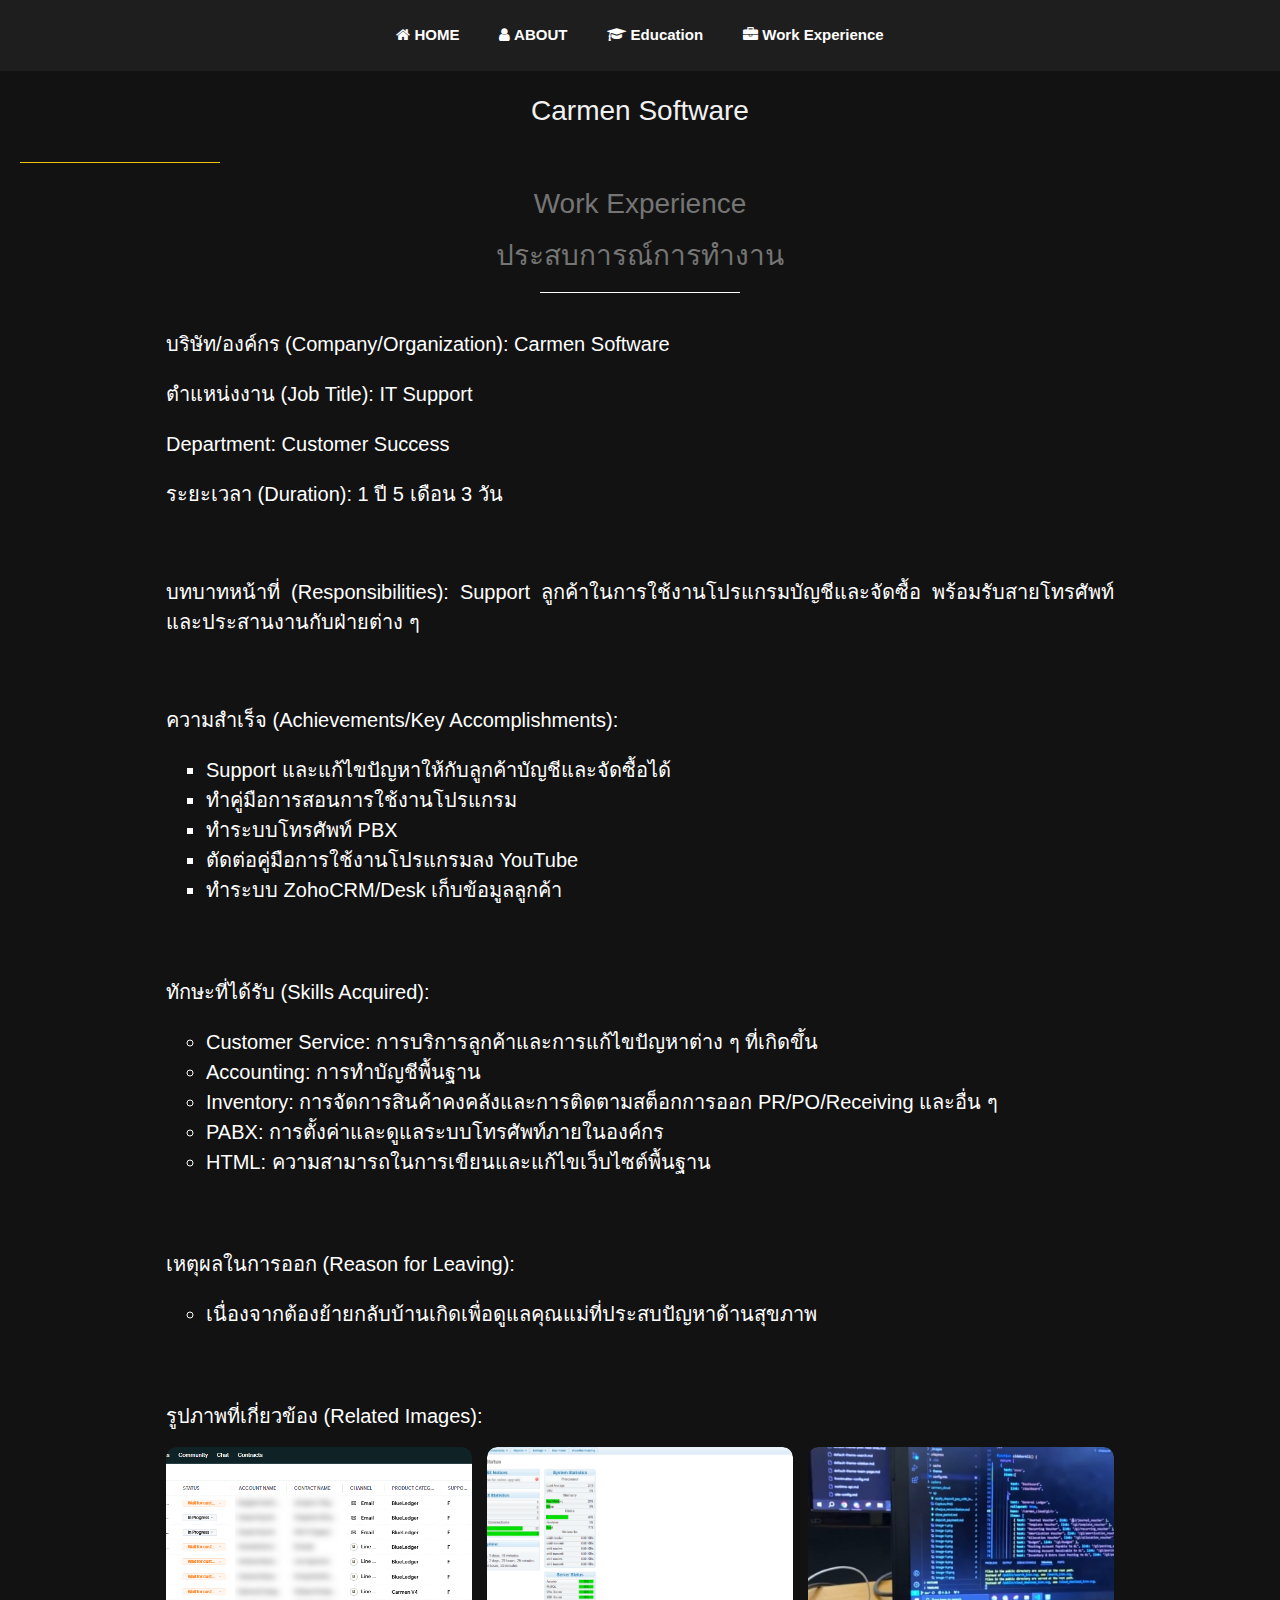
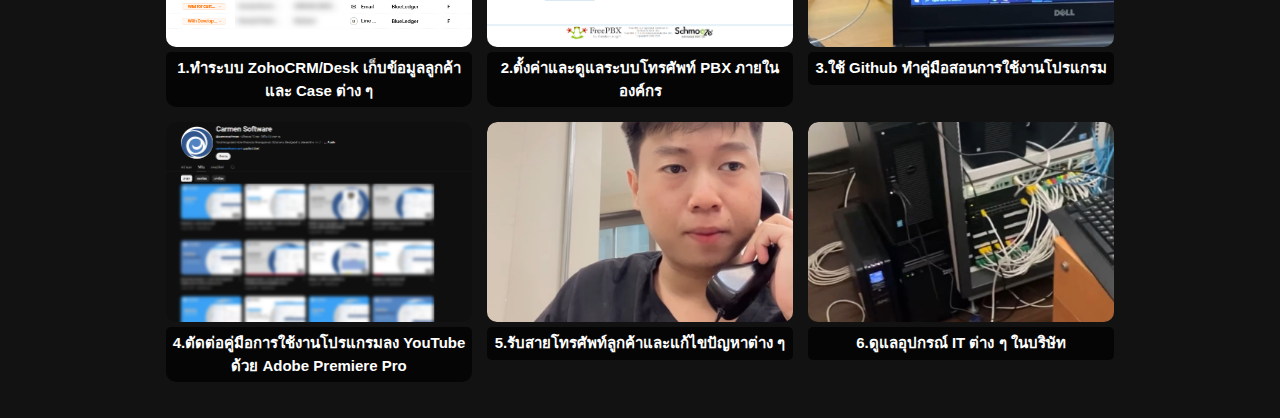
==== index2.html @ cd781f29 "ฟหก" ====
<!DOCTYPE html>
<html lang="th">
<head>
  <meta charset="UTF-8">
  <meta name="viewport" content="width=device-width, initial-scale=1">
  <title>Work Experience</title>
  <link rel="stylesheet" href="https://www.w3schools.com/w3css/4/w3.css">
  <link rel="stylesheet" href="https://cdnjs.cloudflare.com/ajax/libs/font-awesome/4.7.0/css/font-awesome.min.css">
  <style>
    body {
      font-family: "Montserrat", sans-serif;
      background-color: #121212;
      color: white;
      text-align: center;
      padding-top: 60px; /* ป้องกันเนื้อหาถูกบังโดย Navbar */
    }

    /* เมนูนำทาง */
    .navbar {
      width: 100%;
      background-color: #1e1e1e;
      overflow: hidden;
      padding: 10px 0;
      position: fixed;
      top: 0;
      left: 0;
      z-index: 1000;
      display: flex;
      justify-content: center;
    }

    .navbar a {
      color: white;
      padding: 14px 20px;
      text-decoration: none;
      display: inline-block;
      font-weight: bold;
    }

    .navbar a:hover {
      background-color: #f1c40f;
      color: black;
    }

    .experience-section {
      padding: 20px;
    }

    /* ส่วนของการ์ดประสบการณ์ */
    .experience-card {
      background: #1e1e1e;
      padding: 20px;
      border-radius: 10px;
      box-shadow: 0 4px 8px rgba(255, 255, 255, 0.1);
      margin-bottom: 20px;
      transition: transform 0.3s ease, box-shadow 0.3s ease;
    }

    .experience-card:hover {
      transform: translateY(-5px);
      box-shadow: 0 6px 12px rgba(255, 255, 255, 0.2);
    }

    .experience-card h3 {
      color: #f1c40f;
      font-size: 24px;
      margin-bottom: 10px;
    }

    .experience-card p {
      font-size: 16px;
      margin: 5px 0;
    }

    .icon {
      font-size: 40px;
      color: #f1c40f;
      margin-bottom: 10px;
    }

    /* ปุ่มย้อนกลับ */
    .back-button {
      display: inline-block;
      margin-top: 20px;
      padding: 10px 20px;
      background-color: #f1c40f;
      color: black;
      font-weight: bold;
      text-decoration: none;
      border-radius: 5px;
      transition: 0.3s;
    }

    .back-button:hover {
      background-color: #e1b700;
    }

    /* ปรับระยะห่างในหัวข้อ */
    h2 {
      font-size: 28px;
      margin-bottom: 30px;
      line-height: 1.5;
    }

    /* เพิ่มระยะห่างระหว่างภาษาไทยและอังกฤษ */
    .work-heading {
      margin-bottom: 15px;
      text-align: center;
    }

    .work-heading span {
      display: block;
      margin-bottom: 10px;
    }

    .w3-container p {
      font-size: 20px;
      margin-bottom: 16px;
    }

    /* ปรับระยะห่างในมือถือ */
    @media (max-width: 767px) {
      h2 {
        font-size: 22px;
      }
      .w3-container p {
        font-size: 18px;
      }
    }

    /* ปรับรูปภาพ */
    .work-images img {
      width: 80%;
      height: auto;
      margin: 0 auto;
      display: block;
      border-radius: 10px;
      box-shadow: 0 4px 8px rgba(0, 0, 0, 0.1);
    }
    
  </style>
</head>
<body>

  <!-- เมนูนำทาง -->
  <div class="navbar">
    <a href="index.html"><i class="fa fa-home"></i> HOME</a>
    <a href="index.html#about"><i class="fa fa-user"></i> ABOUT</a>
    <a href="index.html#education"><i class="fa fa-graduation-cap"></i> Education</a>
    <a href="index.html#work"><i class="fa fa-briefcase"></i> Work Experience</a>
  </div>

  <div class="experience-section" id="work">
    <h2 class="w3-text-light-grey">Carmen Software</h2>
    <hr style="width: 200px; border-color: #f1c40f;">

    <!-- About Section -->
    <div class="w3-content w3-justify w3-text-grey w3-padding-44" id="about">
      <h2 class="work-heading">
        <span>Work Experience</span>
        <span>ประสบการณ์การทำงาน</span>
      </h2>
      <hr style="width: 200px; border-color: #fff; margin: 0 auto;">

      <div class="w3-container w3-padding-16">
        <p class="w3-text-white">บริษัท/องค์กร (Company/Organization): Carmen Software</p>
        <p class="w3-text-white">ตำแหน่งงาน (Job Title): IT Support</p>
        <p class="w3-text-white">Department: Customer Success</p>
        <p class="w3-text-white">ระยะเวลา (Duration): 1 ปี 5 เดือน 3 วัน</p>
      </div>

      <div class="w3-container w3-padding-16">
        <p class="w3-text-white">บทบาทหน้าที่ (Responsibilities): Support ลูกค้าในการใช้งานโปรแกรมบัญชีและจัดซื้อ พร้อมรับสายโทรศัพท์และประสานงานกับฝ่ายต่าง ๆ</p>
      </div>

      <div class="w3-container w3-padding-16">
        <p class="w3-text-white" style="font-size: 20px;">ความสำเร็จ (Achievements/Key Accomplishments):</p>
        <ul class="w3-text-white" style="font-size: 20px; list-style-type: square; padding-left: 40px;">
          <li>Support และแก้ไขปัญหาให้กับลูกค้าบัญชีและจัดซื้อได้</li>
          <li>ทำคู่มือการสอนการใช้งานโปรแกรม</li>
          <li>ทำระบบโทรศัพท์ PBX</li>
          <li>ตัดต่อคู่มือการใช้งานโปรแกรมลง YouTube</li>
          <li>ทำระบบ ZohoCRM/Desk เก็บข้อมูลลูกค้า</li>
        </ul>
      </div>
      
      <div class="w3-container w3-padding-16">
        <p class="w3-text-white" style="font-size: 20px;">ทักษะที่ได้รับ (Skills Acquired):</p>
        <ul class="w3-text-white" style="font-size: 20px; list-style-type: circle; padding-left: 40px;">
          <li>Customer Service: การบริการลูกค้าและการแก้ไขปัญหาต่าง ๆ ที่เกิดขึ้น</li>
          <li>Accounting: การทำบัญชีพื้นฐาน</li>
          <li>Inventory: การจัดการสินค้าคงคลังและการติดตามสต็อกการออก PR/PO/Receiving และอื่น ๆ</li>
          <li>PABX: การตั้งค่าและดูแลระบบโทรศัพท์ภายในองค์กร</li>
          <li>HTML: ความสามารถในการเขียนและแก้ไขเว็บไซต์พื้นฐาน</li>
        </ul>
      </div>
      
      <div class="w3-container w3-padding-16">
        <p class="w3-text-white" style="font-size: 20px;">เหตุผลในการออก (Reason for Leaving):</p>
        <ul class="w3-text-white" style="font-size: 20px; list-style-type: circle; padding-left: 40px;">
          <li>เนื่องจากต้องย้ายกลับบ้านเกิดเพื่อดูแลคุณแม่ที่ประสบปัญหาด้านสุขภาพ</li>
        </ul>
      </div>

      <div class="w3-container w3-padding-16">
        <p class="w3-text-white" style="font-size: 20px;">รูปภาพที่เกี่ยวข้อง (Related Images):</p>
        <div class="image-gallery">
          <style>
            .image-gallery {
              display: grid;
              grid-template-columns: repeat(auto-fit, minmax(250px, 1fr));
              gap: 15px;
            }
          
            .image-item {
              position: relative;
              cursor: pointer;
              overflow: hidden;
              border-radius: 10px;
              transition: transform 0.3s ease-in-out;
            }
          
            .image-item:hover {
              transform: scale(1.05);
            }
          
            .image-item img {
  width: 100%;
  height: 200px; /* กำหนดความสูงคงที่ */
  object-fit: cover; /* ครอบคลุมพื้นที่โดยไม่เสียสัดส่วน */
  border-radius: 10px;
}

          
            .caption {
              text-align: center;
              padding: 5px;
              font-weight: bold;
              background: rgba(0, 0, 0, 0.7);
              color: white;
              border-radius: 5px;
              margin-top: 5px;
            }
          
            /* Popup */
            .popup {
              display: none;
              position: fixed;
              top: 0;
              left: 0;
              width: 100%;
              height: 100%;
              background: rgba(0, 0, 0, 0.8);
              justify-content: center;
              align-items: center;
            }
          
            .popup img {
              max-width: 80%;
              max-height: 80%;
              border-radius: 10px;
            }
          
            .popup.show {
              display: flex;
            }
          </style>
          
          <div class="image-gallery">
            <div class="image-item" onclick="openPopup('1.png')">
              <img src="1.png" alt="ภาพการทำงาน 1">
              <div class="caption">1.ทำระบบ ZohoCRM/Desk เก็บข้อมูลลูกค้าและ Case ต่าง ๆ</div>
            </div>
            
            <div class="image-item" onclick="openPopup('2.png')">
              <img src="2.png" alt="ภาพการทำงาน 2">
              <div class="caption">2.ตั้งค่าและดูแลระบบโทรศัพท์ PBX ภายในองค์กร</div>
            </div>
          
            <div class="image-item" onclick="openPopup('3.png')">
              <img src="3.png" alt="ภาพการทำงาน 3">
              <div class="caption">3.ใช้ Github ทำคู่มือสอนการใช้งานโปรแกรม</div>
            </div>
          
            <div class="image-item" onclick="openPopup('4.png')">
              <img src="4.png" alt="ภาพการทำงาน 4">
              <div class="caption">4.ตัดต่อคู่มือการใช้งานโปรแกรมลง YouTube ด้วย Adobe Premiere Pro</div>
            </div>
          
            <div class="image-item" onclick="openPopup('5.png')">
              <img src="5.png" alt="ภาพการทำงาน 5">
              <div class="caption">5.รับสายโทรศัพท์ลูกค้าและแก้ไขปัญหาต่าง ๆ</div>
            </div>
          
            <div class="image-item" onclick="openPopup('6.png')">
              <img src="6.png" alt="ภาพการทำงาน 6">
              <div class="caption">6.ดูแลอุปกรณ์ IT ต่าง ๆ ในบริษัท</div>
            </div>
          </div>
          
          <!-- Popup -->
          <div id="popup" class="popup" onclick="closePopup()">
            <img id="popup-img" src="" alt="ภาพขยาย">
          </div>
          
          <script>
            function openPopup(imageSrc) {
              document.getElementById('popup-img').src = imageSrc;
              document.getElementById('popup').classList.add('show');
            }
          
            function closePopup() {
              document.getElementById('popup').classList.remove('show');
            }
          </script>
        

</body>
</html>
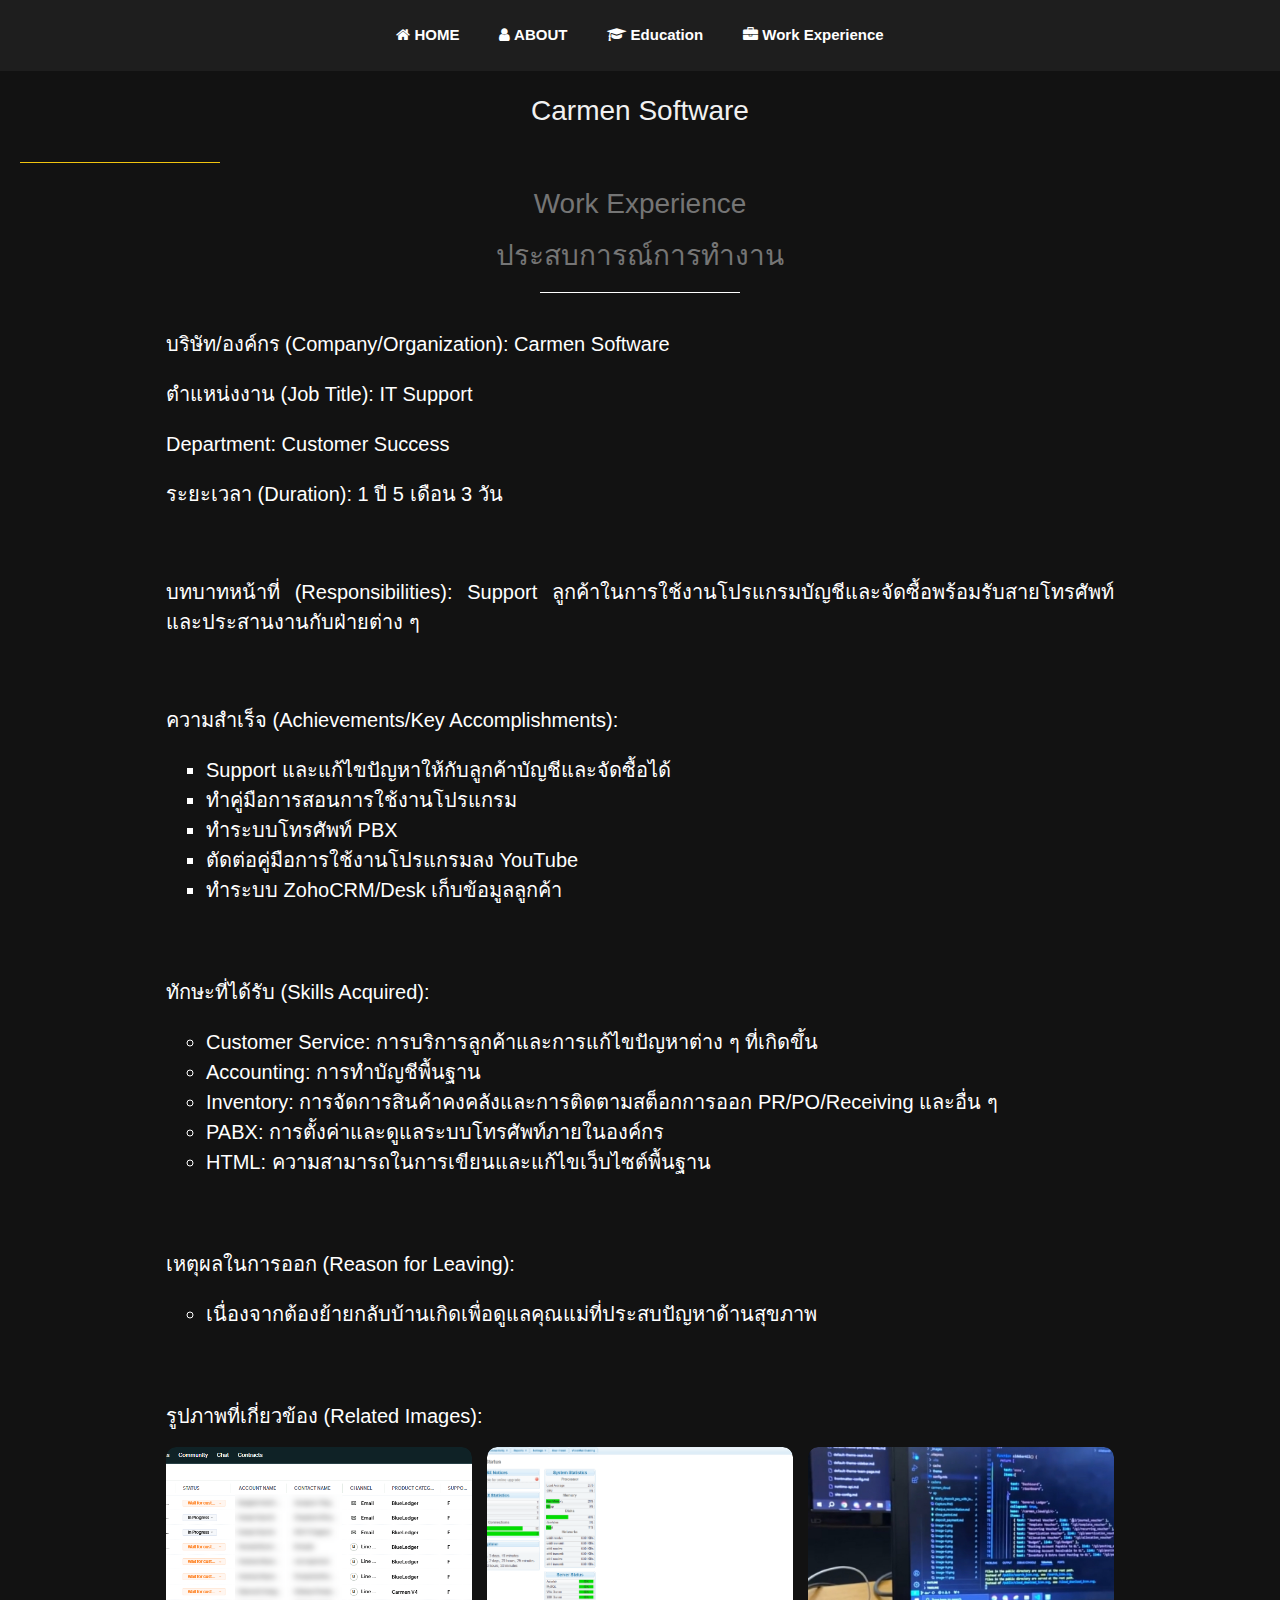
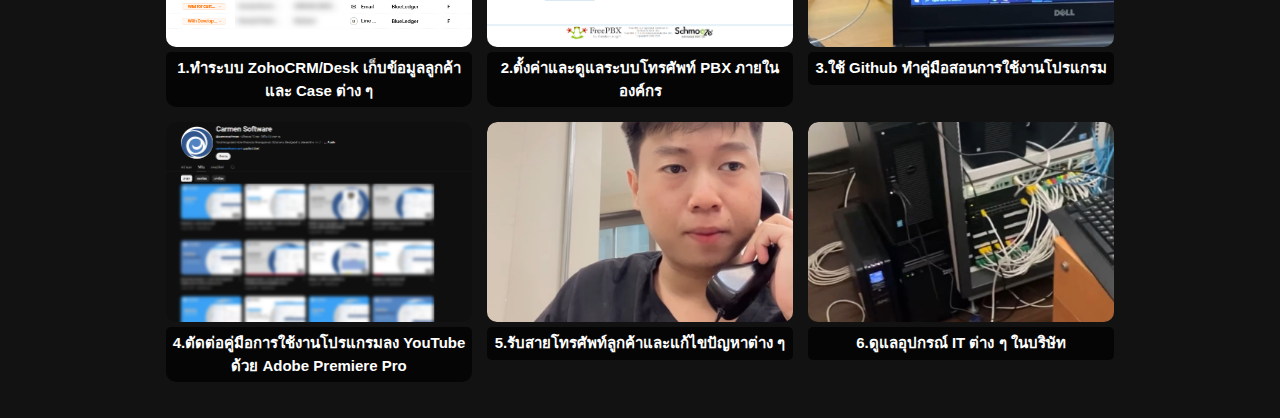
==== commit 2983bebc: "ฟหก" ====
--- a/index2.html
+++ b/index2.html
@@ -118,15 +118,24 @@
       margin-bottom: 16px;
     }
 
-    /* ปรับระยะห่างในมือถือ */
     @media (max-width: 767px) {
-      h2 {
-        font-size: 22px;
-      }
-      .w3-container p {
-        font-size: 18px;
-      }
-    }
+  h2 {
+    font-size: 22px;
+  }
+  .w3-container p {
+    font-size: 18px;
+  }
+  .w3-container ul {
+    padding-left: 20px; /* ลดระยะห่างของรายการ */
+  }
+  .w3-container li {
+    font-size: 18px; /* ปรับขนาดตัวอักษร */
+  }
+  .w3-container li + li {
+    margin-top: 5px; /* เพิ่มระยะห่างระหว่างรายการ */
+  }
+}
+
 
     /* ปรับรูปภาพ */
     .work-images img {
@@ -168,11 +177,9 @@
         <p class="w3-text-white">Department: Customer Success</p>
         <p class="w3-text-white">ระยะเวลา (Duration): 1 ปี 5 เดือน 3 วัน</p>
       </div>
-
-      <div class="w3-container w3-padding-16">
-        <p class="w3-text-white">บทบาทหน้าที่ (Responsibilities): Support ลูกค้าในการใช้งานโปรแกรมบัญชีและจัดซื้อ พร้อมรับสายโทรศัพท์และประสานงานกับฝ่ายต่าง ๆ</p>
-      </div>
-
+      <div class="w3-container w3-padding-16">
+        <p class="w3-text-white">บทบาทหน้าที่ (Responsibilities): Support ลูกค้าในการใช้งานโปรแกรมบัญชีและจัดซื้อพร้อมรับสายโทรศัพท์และประสานงานกับฝ่ายต่าง ๆ</p>
+      </div>
       <div class="w3-container w3-padding-16">
         <p class="w3-text-white" style="font-size: 20px;">ความสำเร็จ (Achievements/Key Accomplishments):</p>
         <ul class="w3-text-white" style="font-size: 20px; list-style-type: square; padding-left: 40px;">
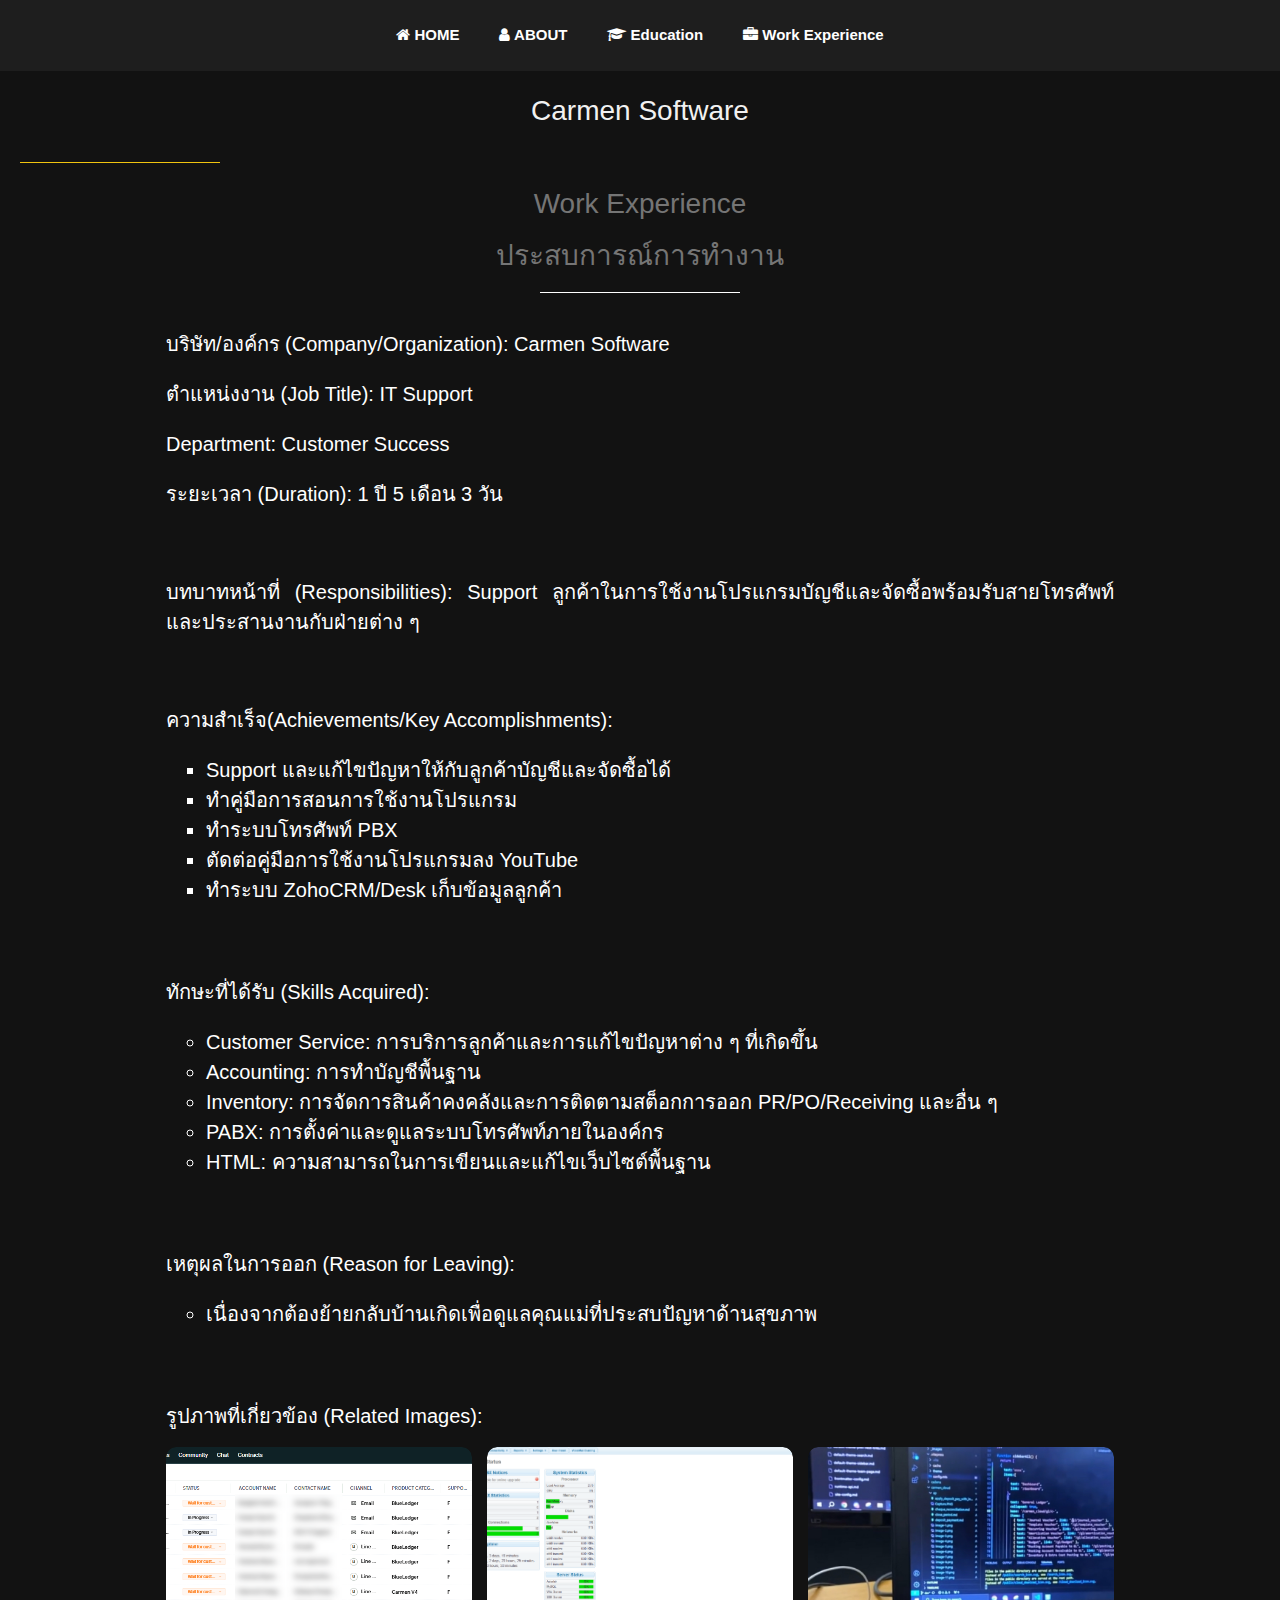
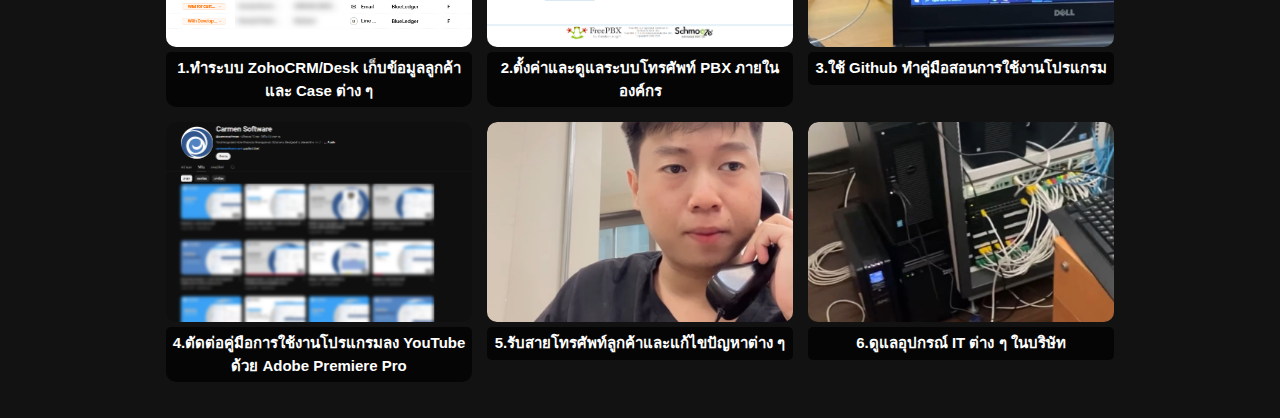
==== commit b78de90c: "ฟหก" ====
--- a/index2.html
+++ b/index2.html
@@ -181,7 +181,7 @@
         <p class="w3-text-white">บทบาทหน้าที่ (Responsibilities): Support ลูกค้าในการใช้งานโปรแกรมบัญชีและจัดซื้อพร้อมรับสายโทรศัพท์และประสานงานกับฝ่ายต่าง ๆ</p>
       </div>
       <div class="w3-container w3-padding-16">
-        <p class="w3-text-white" style="font-size: 20px;">ความสำเร็จ (Achievements/Key Accomplishments):</p>
+        <p class="w3-text-white" style="font-size: 20px;">ความสำเร็จ(Achievements/Key Accomplishments):</p>
         <ul class="w3-text-white" style="font-size: 20px; list-style-type: square; padding-left: 40px;">
           <li>Support และแก้ไขปัญหาให้กับลูกค้าบัญชีและจัดซื้อได้</li>
           <li>ทำคู่มือการสอนการใช้งานโปรแกรม</li>
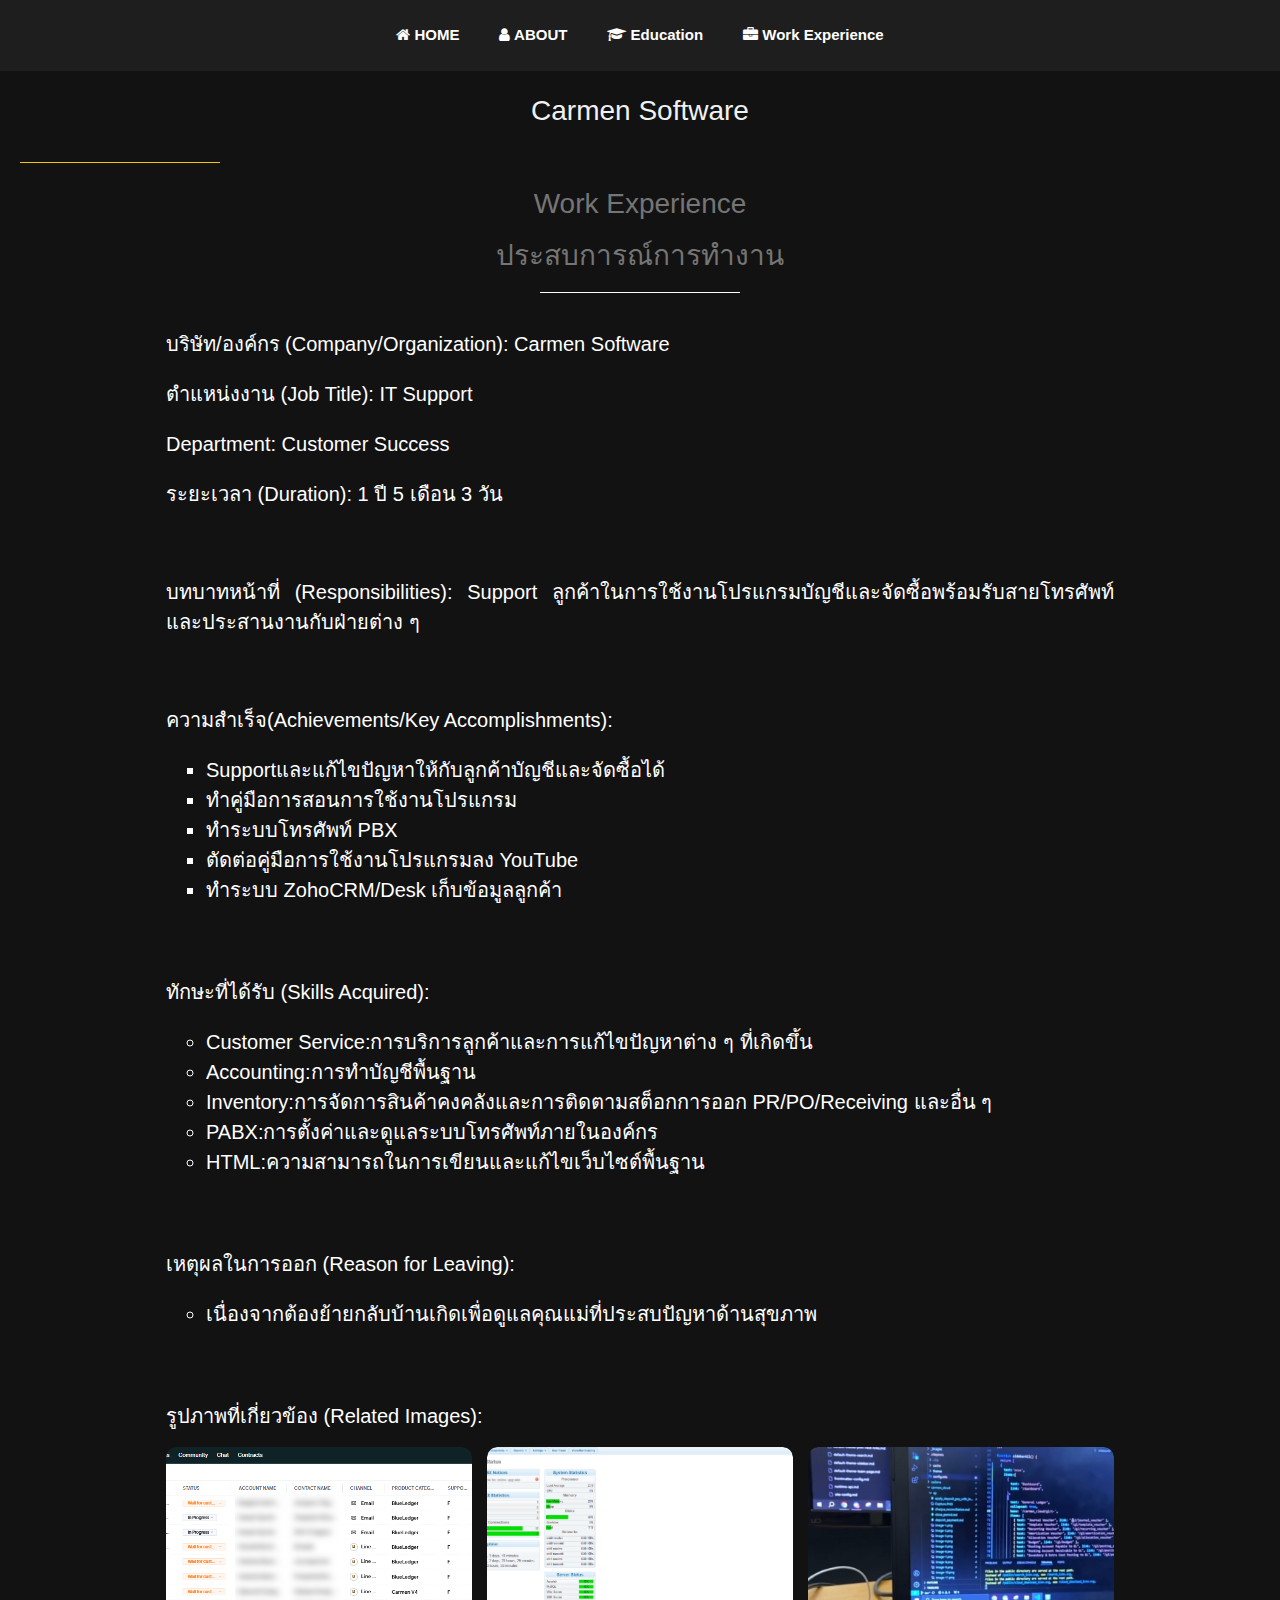
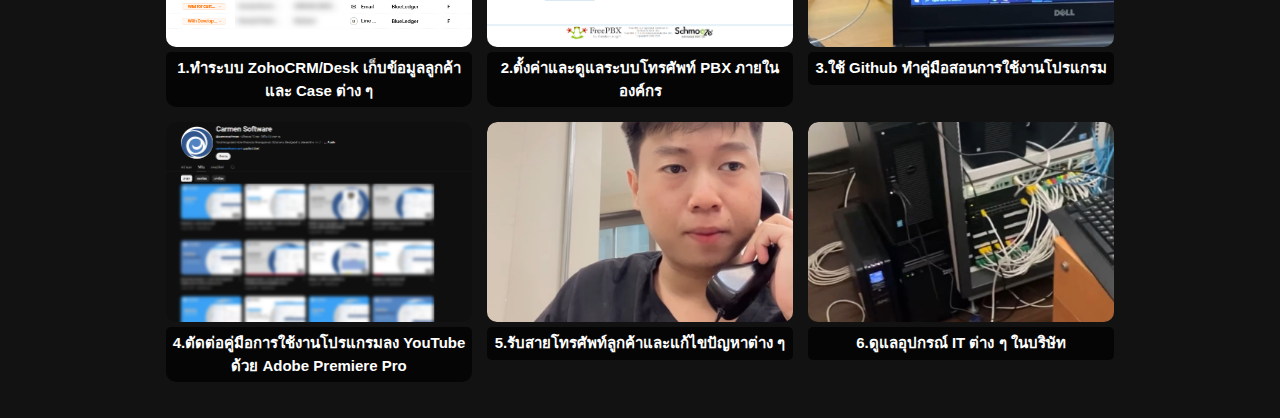
==== commit c81395d7: "ฟหก" ====
--- a/index2.html
+++ b/index2.html
@@ -183,7 +183,7 @@
       <div class="w3-container w3-padding-16">
         <p class="w3-text-white" style="font-size: 20px;">ความสำเร็จ(Achievements/Key Accomplishments):</p>
         <ul class="w3-text-white" style="font-size: 20px; list-style-type: square; padding-left: 40px;">
-          <li>Support และแก้ไขปัญหาให้กับลูกค้าบัญชีและจัดซื้อได้</li>
+          <li>Supportและแก้ไขปัญหาให้กับลูกค้าบัญชีและจัดซื้อได้</li>
           <li>ทำคู่มือการสอนการใช้งานโปรแกรม</li>
           <li>ทำระบบโทรศัพท์ PBX</li>
           <li>ตัดต่อคู่มือการใช้งานโปรแกรมลง YouTube</li>
@@ -194,11 +194,11 @@
       <div class="w3-container w3-padding-16">
         <p class="w3-text-white" style="font-size: 20px;">ทักษะที่ได้รับ (Skills Acquired):</p>
         <ul class="w3-text-white" style="font-size: 20px; list-style-type: circle; padding-left: 40px;">
-          <li>Customer Service: การบริการลูกค้าและการแก้ไขปัญหาต่าง ๆ ที่เกิดขึ้น</li>
-          <li>Accounting: การทำบัญชีพื้นฐาน</li>
-          <li>Inventory: การจัดการสินค้าคงคลังและการติดตามสต็อกการออก PR/PO/Receiving และอื่น ๆ</li>
-          <li>PABX: การตั้งค่าและดูแลระบบโทรศัพท์ภายในองค์กร</li>
-          <li>HTML: ความสามารถในการเขียนและแก้ไขเว็บไซต์พื้นฐาน</li>
+          <li>Customer Service:การบริการลูกค้าและการแก้ไขปัญหาต่าง ๆ ที่เกิดขึ้น</li>
+          <li>Accounting:การทำบัญชีพื้นฐาน</li>
+          <li>Inventory:การจัดการสินค้าคงคลังและการติดตามสต็อกการออก PR/PO/Receiving และอื่น ๆ</li>
+          <li>PABX:การตั้งค่าและดูแลระบบโทรศัพท์ภายในองค์กร</li>
+          <li>HTML:ความสามารถในการเขียนและแก้ไขเว็บไซต์พื้นฐาน</li>
         </ul>
       </div>
       
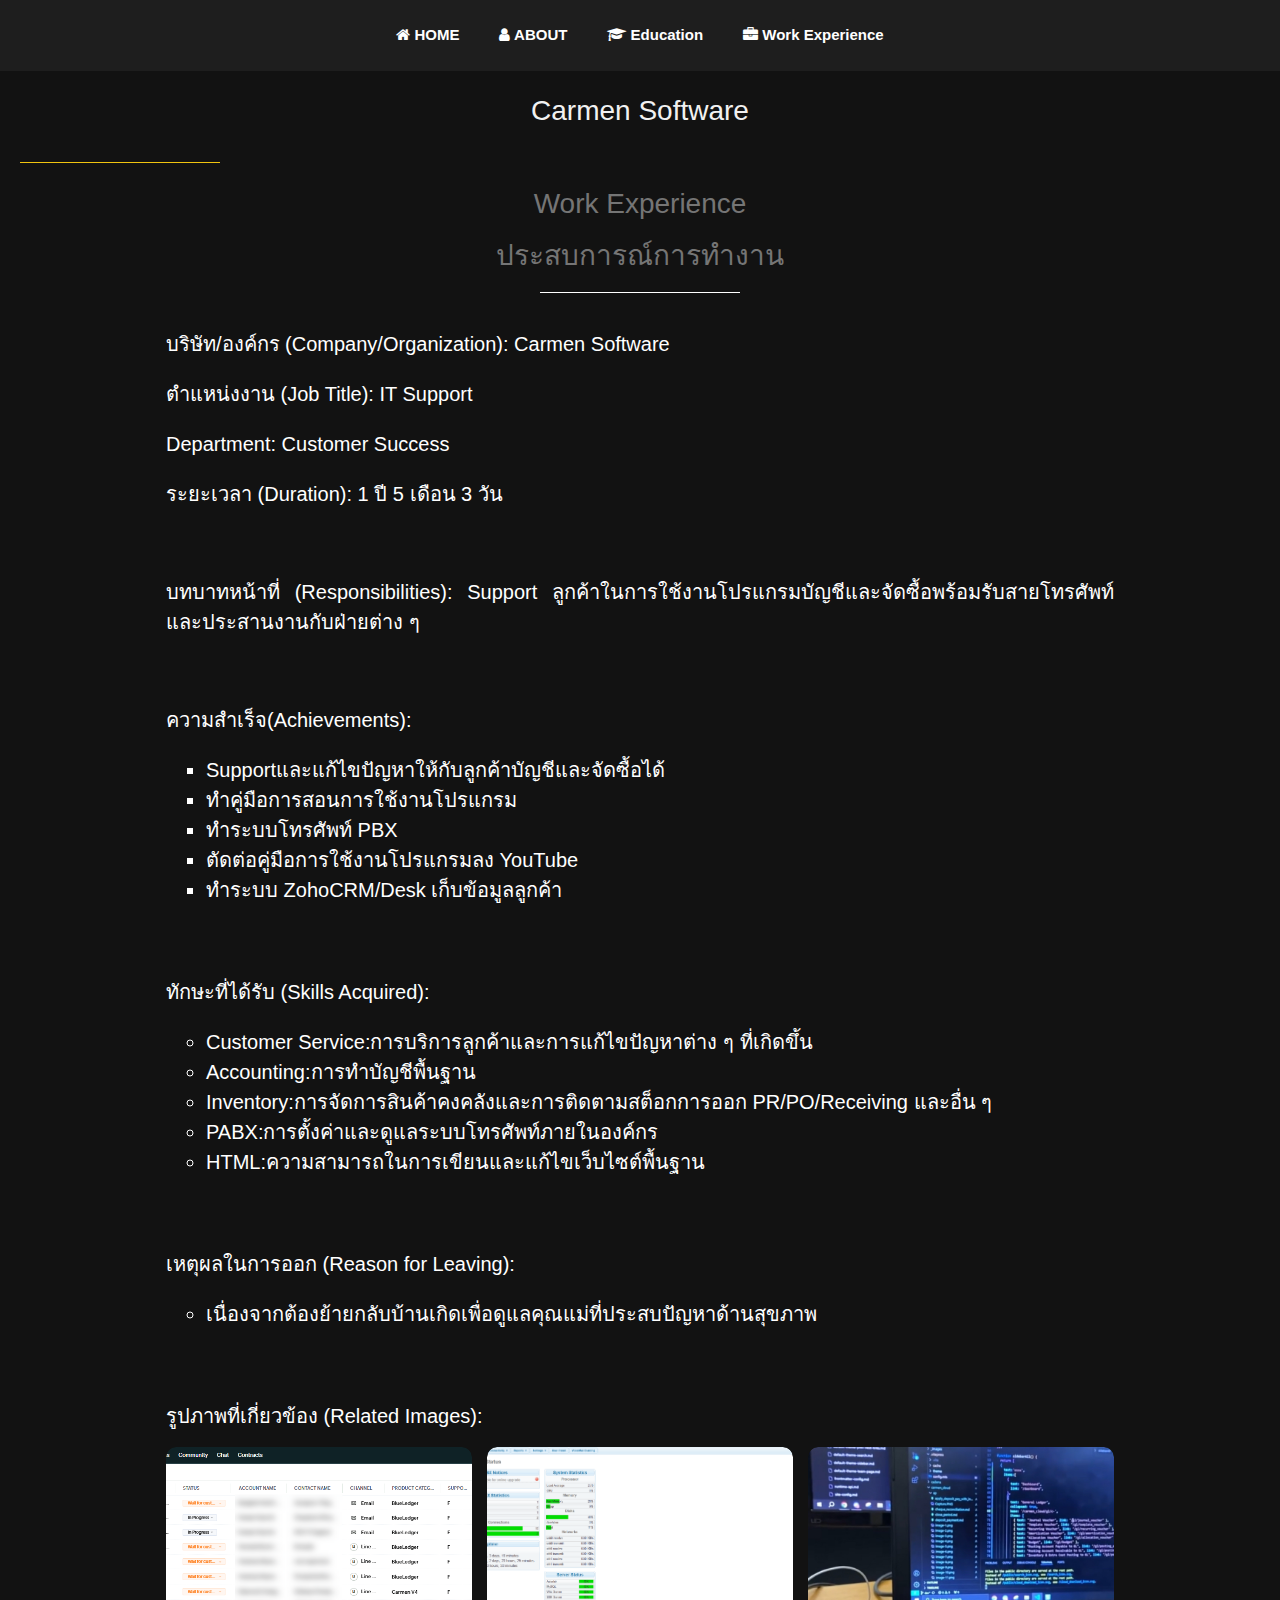
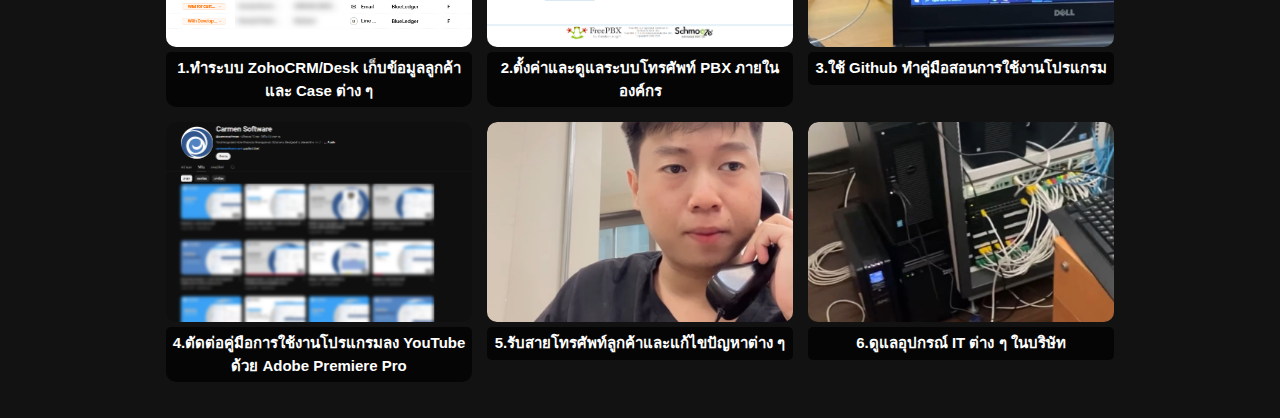
==== commit eff0ca78: "ฟหก" ====
--- a/index2.html
+++ b/index2.html
@@ -181,7 +181,7 @@
         <p class="w3-text-white">บทบาทหน้าที่ (Responsibilities): Support ลูกค้าในการใช้งานโปรแกรมบัญชีและจัดซื้อพร้อมรับสายโทรศัพท์และประสานงานกับฝ่ายต่าง ๆ</p>
       </div>
       <div class="w3-container w3-padding-16">
-        <p class="w3-text-white" style="font-size: 20px;">ความสำเร็จ(Achievements/Key Accomplishments):</p>
+        <p class="w3-text-white" style="font-size: 20px;">ความสำเร็จ(Achievements):</p>
         <ul class="w3-text-white" style="font-size: 20px; list-style-type: square; padding-left: 40px;">
           <li>Supportและแก้ไขปัญหาให้กับลูกค้าบัญชีและจัดซื้อได้</li>
           <li>ทำคู่มือการสอนการใช้งานโปรแกรม</li>
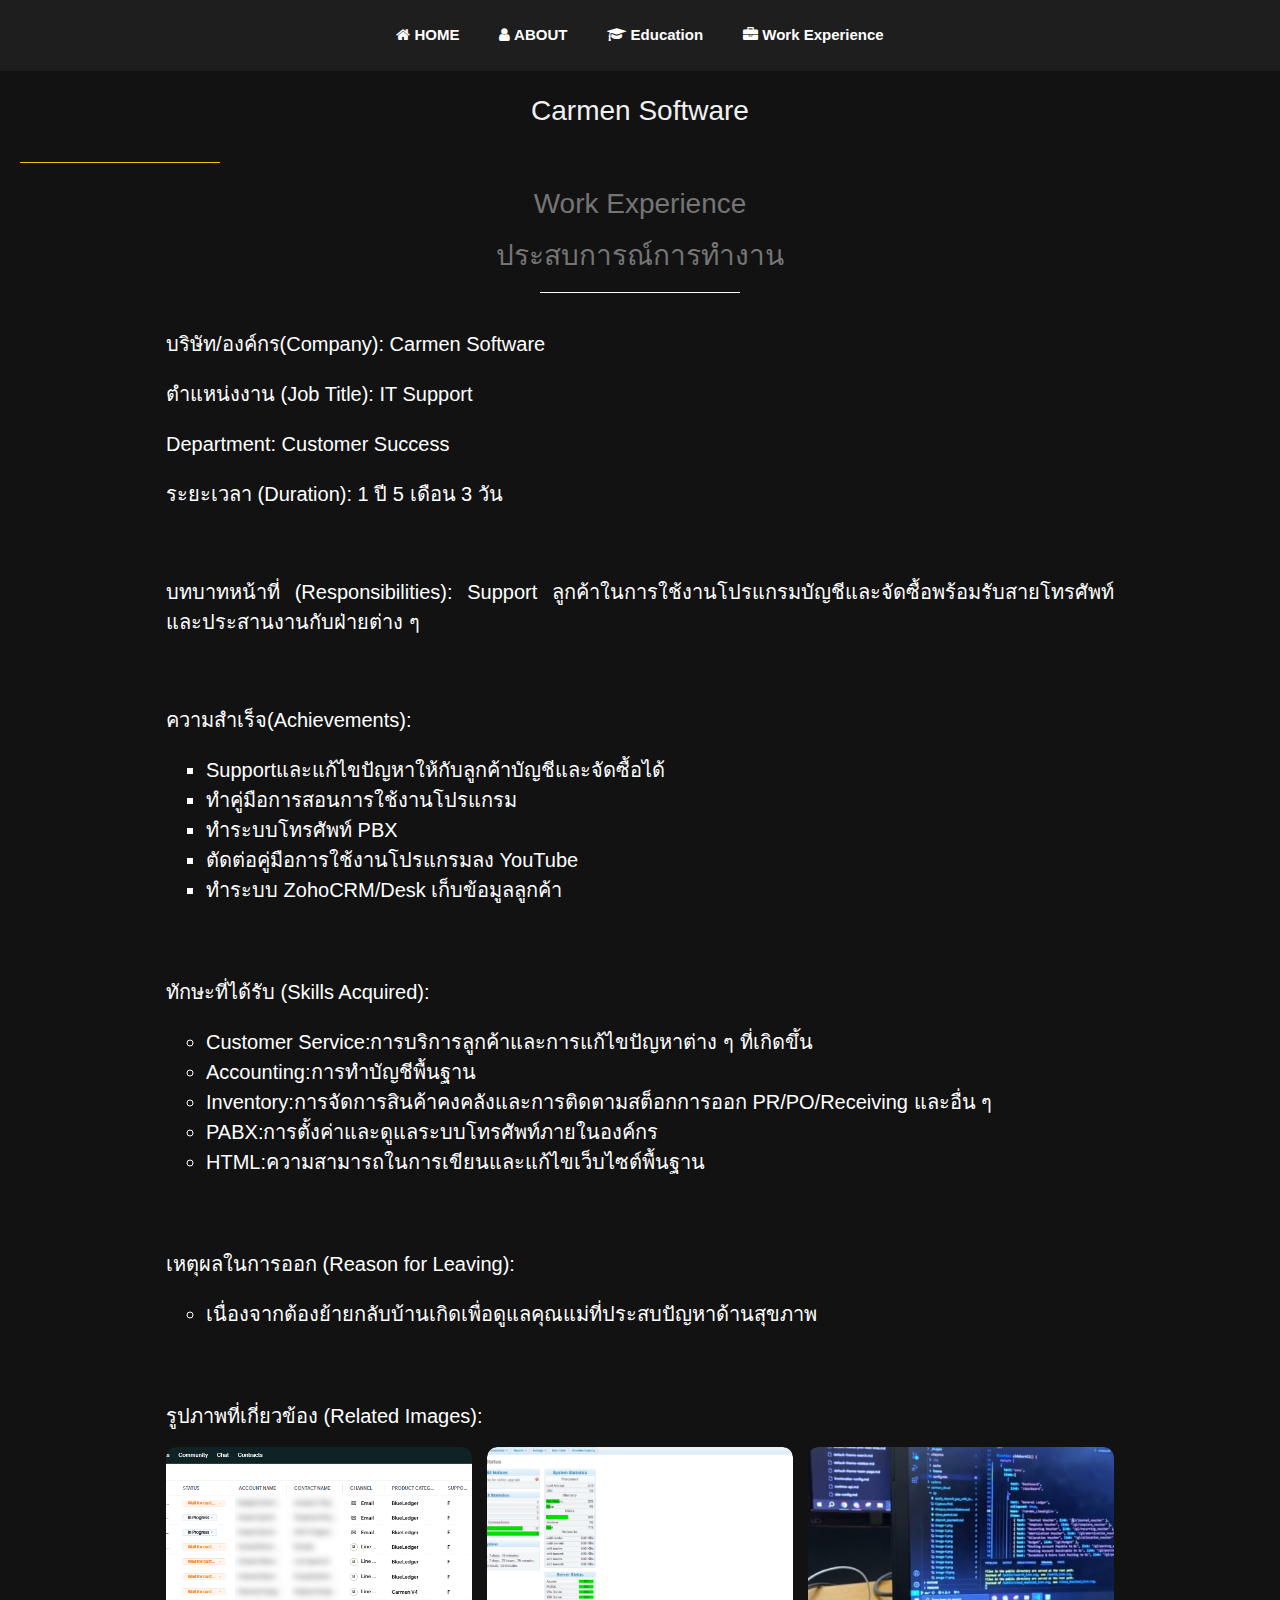
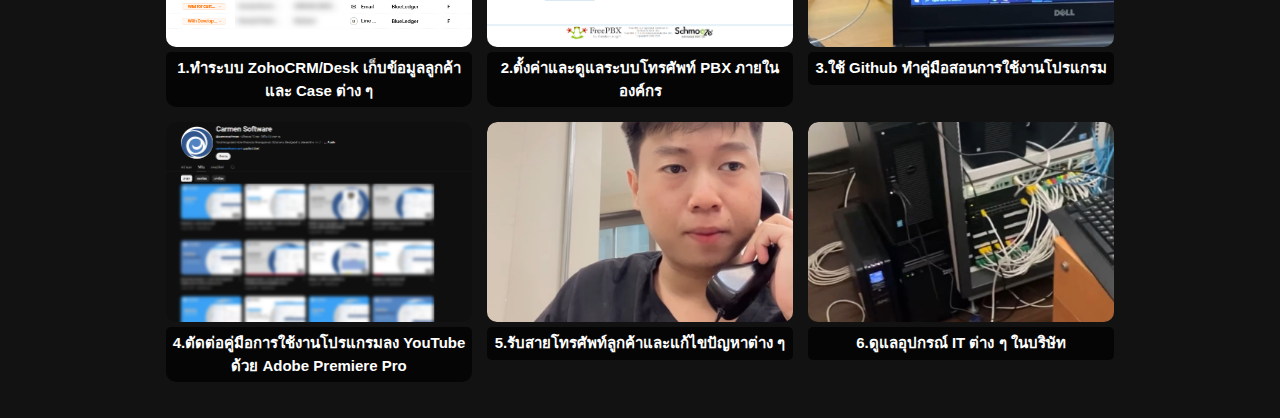
==== commit d655b65f: "ฟหก" ====
--- a/index2.html
+++ b/index2.html
@@ -172,7 +172,7 @@
       <hr style="width: 200px; border-color: #fff; margin: 0 auto;">
 
       <div class="w3-container w3-padding-16">
-        <p class="w3-text-white">บริษัท/องค์กร (Company/Organization): Carmen Software</p>
+        <p class="w3-text-white">บริษัท/องค์กร(Company): Carmen Software</p>
         <p class="w3-text-white">ตำแหน่งงาน (Job Title): IT Support</p>
         <p class="w3-text-white">Department: Customer Success</p>
         <p class="w3-text-white">ระยะเวลา (Duration): 1 ปี 5 เดือน 3 วัน</p>
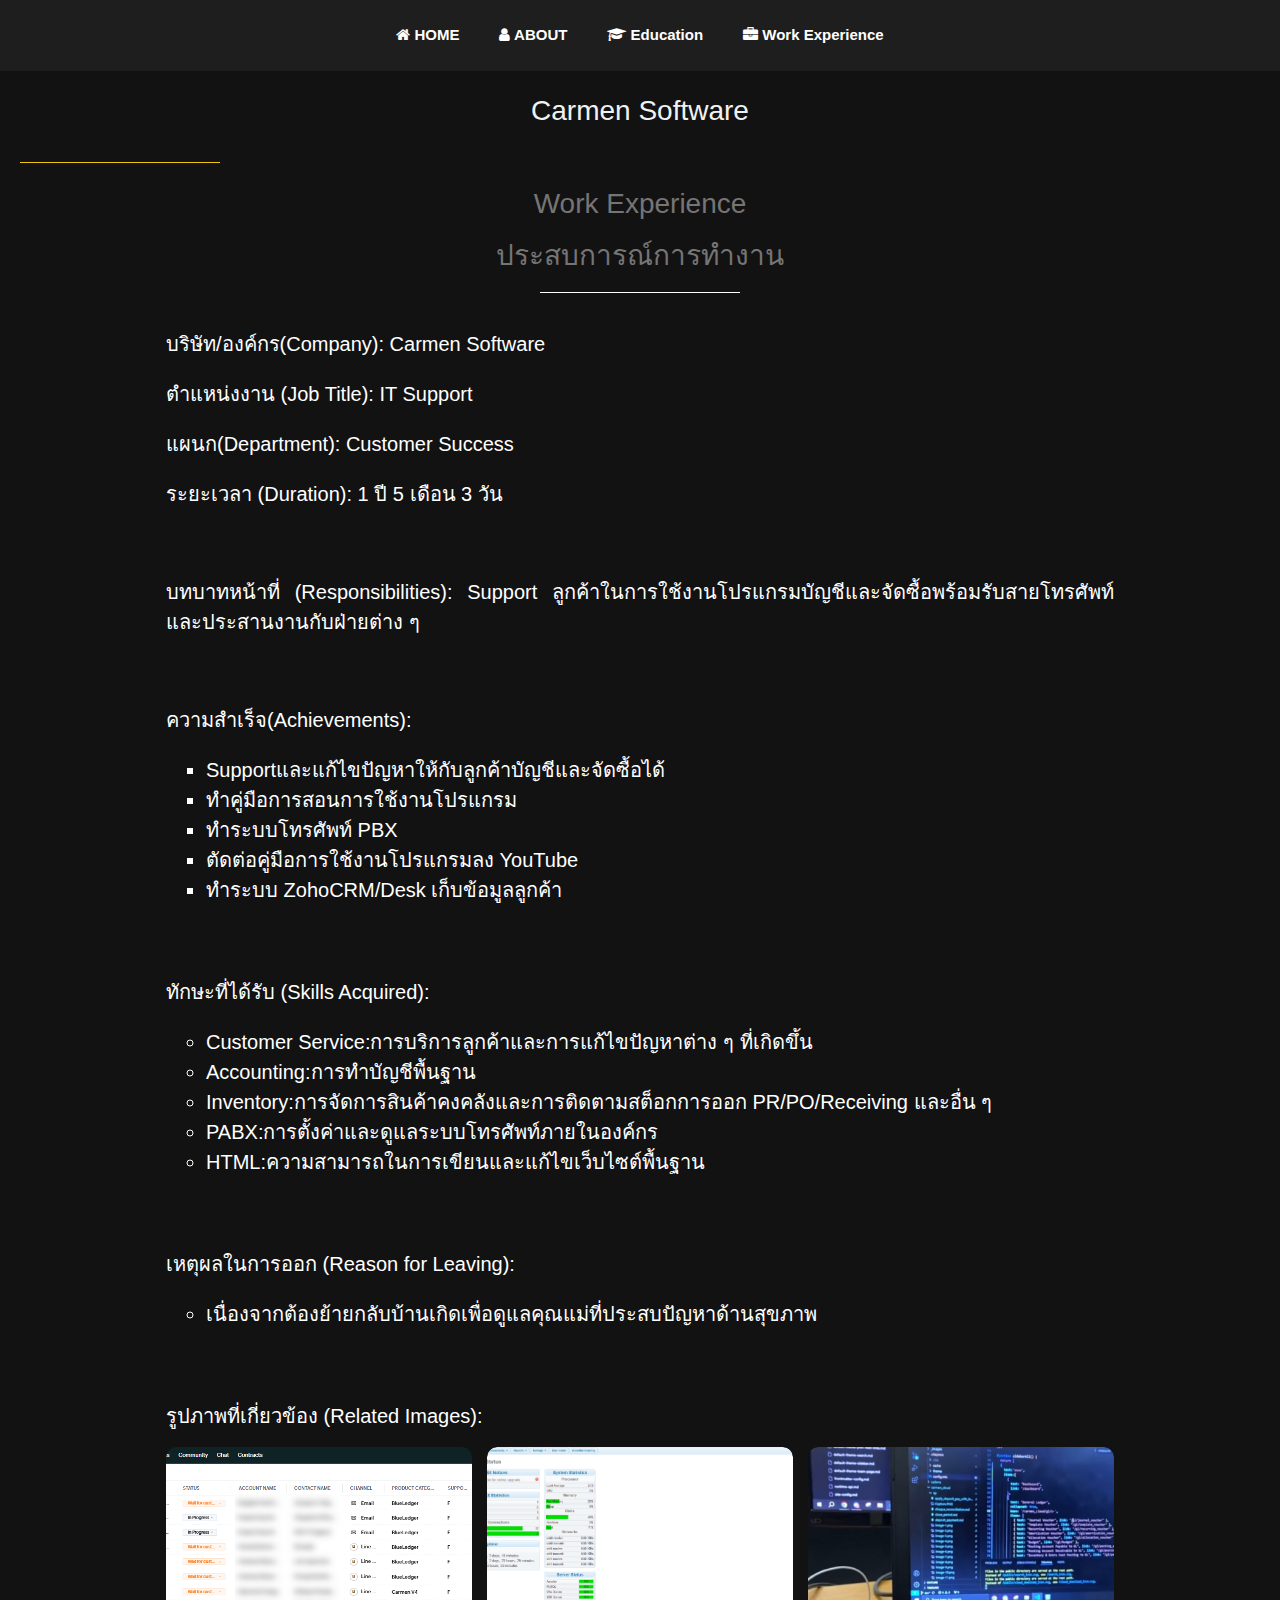
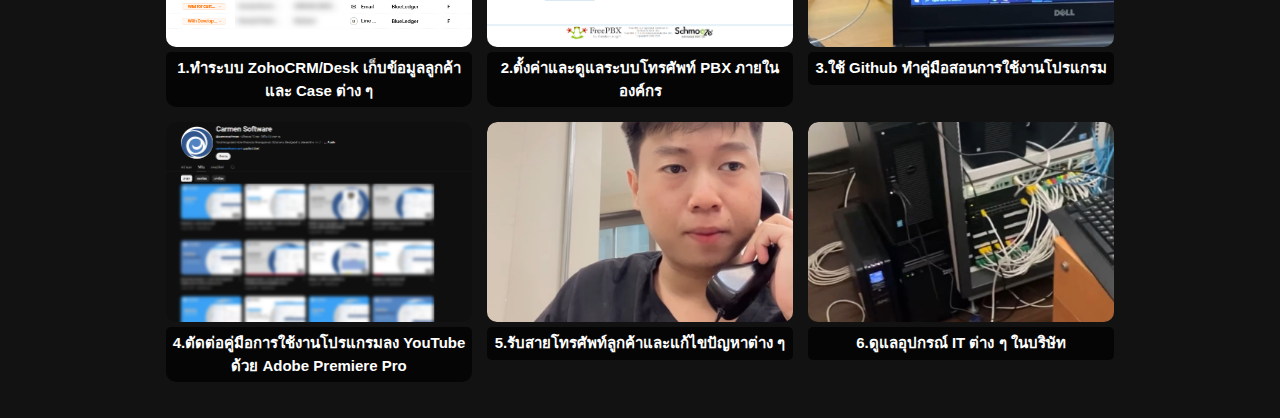
==== commit 0876f4ee: "ฟหก" ====
--- a/index2.html
+++ b/index2.html
@@ -174,7 +174,7 @@
       <div class="w3-container w3-padding-16">
         <p class="w3-text-white">บริษัท/องค์กร(Company): Carmen Software</p>
         <p class="w3-text-white">ตำแหน่งงาน (Job Title): IT Support</p>
-        <p class="w3-text-white">Department: Customer Success</p>
+        <p class="w3-text-white">แผนก(Department): Customer Success</p>
         <p class="w3-text-white">ระยะเวลา (Duration): 1 ปี 5 เดือน 3 วัน</p>
       </div>
       <div class="w3-container w3-padding-16">
